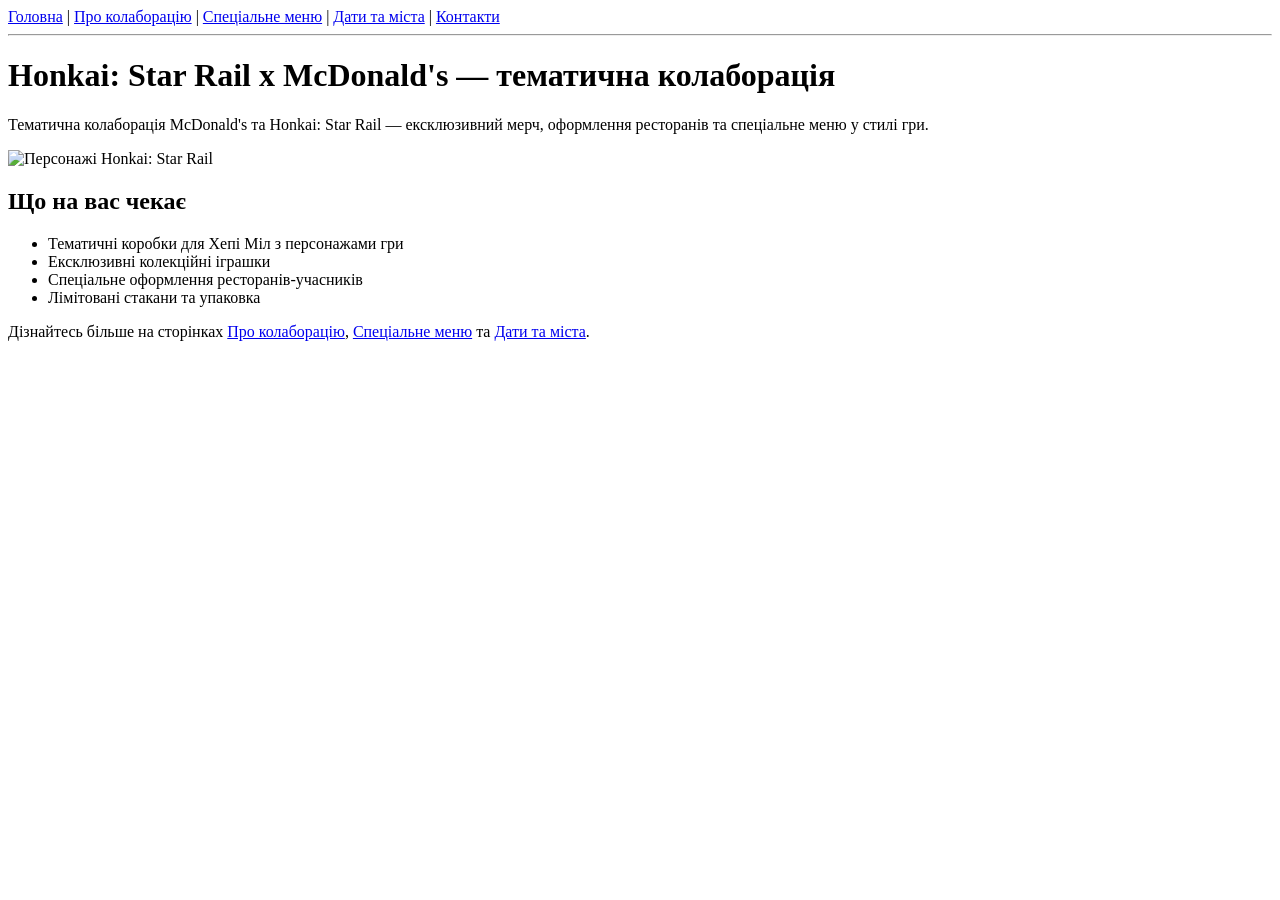
==== index.html @ 2c758a6c "Add files via upload" ====
<!DOCTYPE html>
<html lang="uk">
<head>
<meta charset="UTF-8">
<title>Головна — Honkai: Star Rail x McDonald's</title>
</head>
<body>

<nav>
  <a href="index.html">Головна</a> |
  <a href="about.html">Про колаборацію</a> |
  <a href="menu.html">Спеціальне меню</a> |
  <a href="cities.html">Дати та міста</a> |
  <a href="contacts.html">Контакти</a>
</nav>
<hr>

<h1>Honkai: Star Rail x McDonald's — тематична колаборація</h1>
<p>Тематична колаборація McDonald's та Honkai: Star Rail — ексклюзивний мерч, оформлення ресторанів та спеціальне меню у стилі гри.</p>

<img src="https://static.wikia.nocookie.net/honkai-star-rail/images/4/48/%D0%91%D0%B0%D0%BD%D0%BD%D0%B5%D1%80_%D0%B2%D0%B5%D1%80%D1%81%D0%B8%D0%B8_0.70.png/revision/latest?cb=20230219113733&path-prefix=ru" alt="Персонажі Honkai: Star Rail" width="690">

<h2>Що на вас чекає</h2>
<ul>
  <li>Тематичні коробки для Хепі Міл з персонажами гри</li>
  <li>Ексклюзивні колекційні іграшки</li>
  <li>Спеціальне оформлення ресторанів-учасників</li>
  <li>Лімітовані стакани та упаковка</li>
</ul>

<p>Дізнайтесь більше на сторінках <a href="about.html">Про колаборацію</a>, <a href="menu.html">Спеціальне меню</a> та <a href="cities.html">Дати та міста</a>.</p>

</body>
</html>
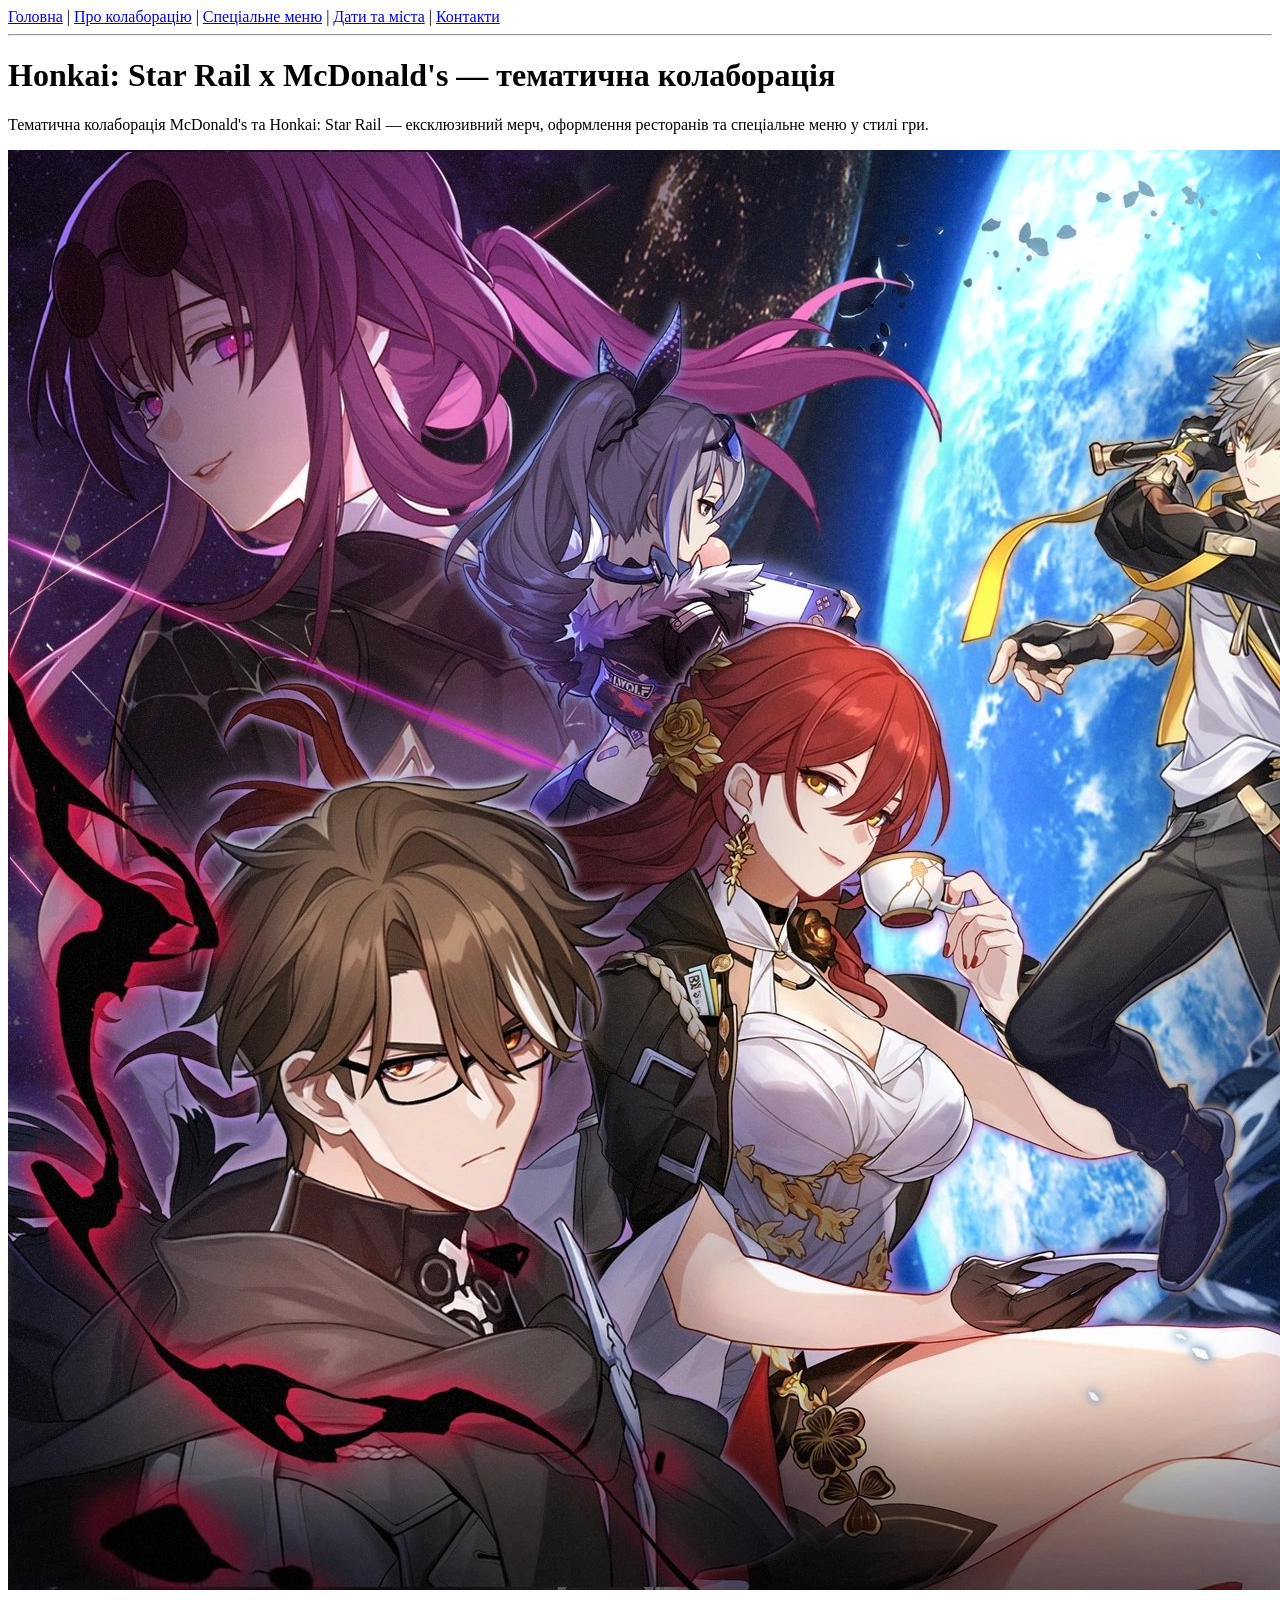
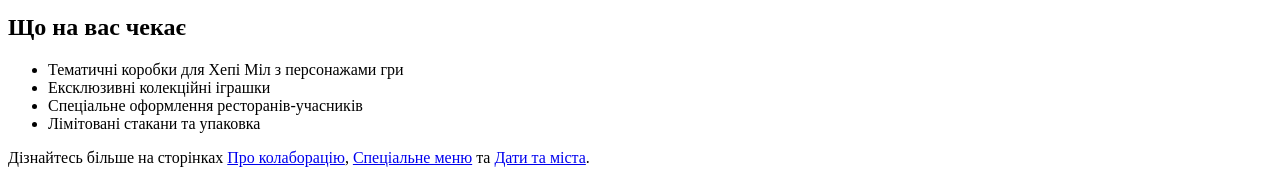
==== commit 7fd9e72a: "Update image source and HTML content Replaced image source with a new photo and updated HTML structu" ====
--- a/index.html
+++ b/index.html
@@ -18,8 +18,7 @@
 <h1>Honkai: Star Rail x McDonald's — тематична колаборація</h1>
 <p>Тематична колаборація McDonald's та Honkai: Star Rail — ексклюзивний мерч, оформлення ресторанів та спеціальне меню у стилі гри.</p>
 
-<img src="https://static.wikia.nocookie.net/honkai-star-rail/images/4/48/%D0%91%D0%B0%D0%BD%D0%BD%D0%B5%D1%80_%D0%B2%D0%B5%D1%80%D1%81%D0%B8%D0%B8_0.70.png/revision/latest?cb=20230219113733&path-prefix=ru" alt="Персонажі Honkai: Star Rail" width="690">
-
+<img src="photo_2026-11-01_23-27-20.jpg">
 <h2>Що на вас чекає</h2>
 <ul>
   <li>Тематичні коробки для Хепі Міл з персонажами гри</li>
@@ -31,4 +30,4 @@
 <p>Дізнайтесь більше на сторінках <a href="about.html">Про колаборацію</a>, <a href="menu.html">Спеціальне меню</a> та <a href="cities.html">Дати та міста</a>.</p>
 
 </body>
-</html>+</html>
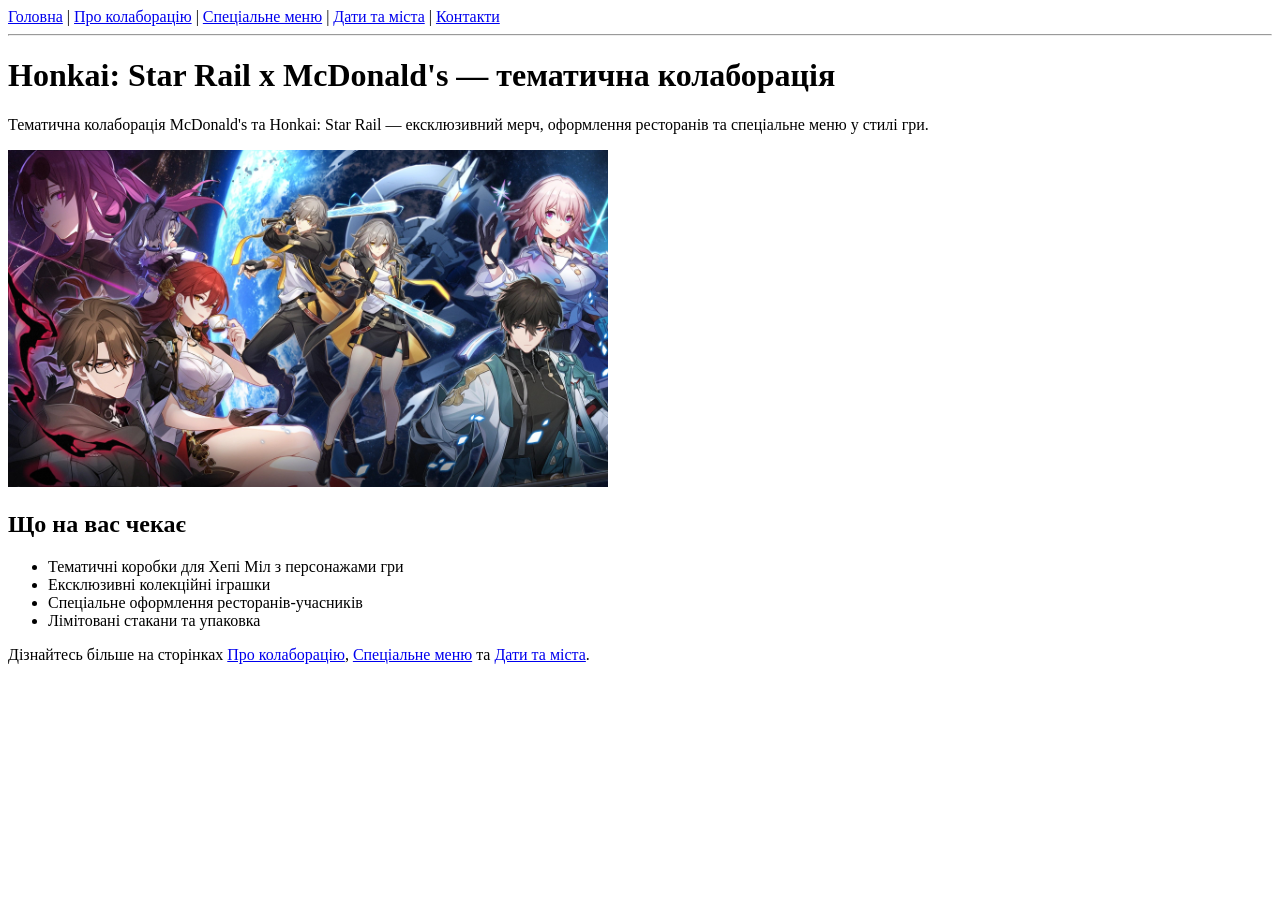
==== commit 5cc5f68a: "Add width attribute to image in index.html Added width attribute to the image for better layout." ====
--- a/index.html
+++ b/index.html
@@ -18,7 +18,7 @@
 <h1>Honkai: Star Rail x McDonald's — тематична колаборація</h1>
 <p>Тематична колаборація McDonald's та Honkai: Star Rail — ексклюзивний мерч, оформлення ресторанів та спеціальне меню у стилі гри.</p>
 
-<img src="photo_2026-11-01_23-27-20.jpg">
+<img src="photo_2026-11-01_23-27-20.jpg" width="600">
 <h2>Що на вас чекає</h2>
 <ul>
   <li>Тематичні коробки для Хепі Міл з персонажами гри</li>
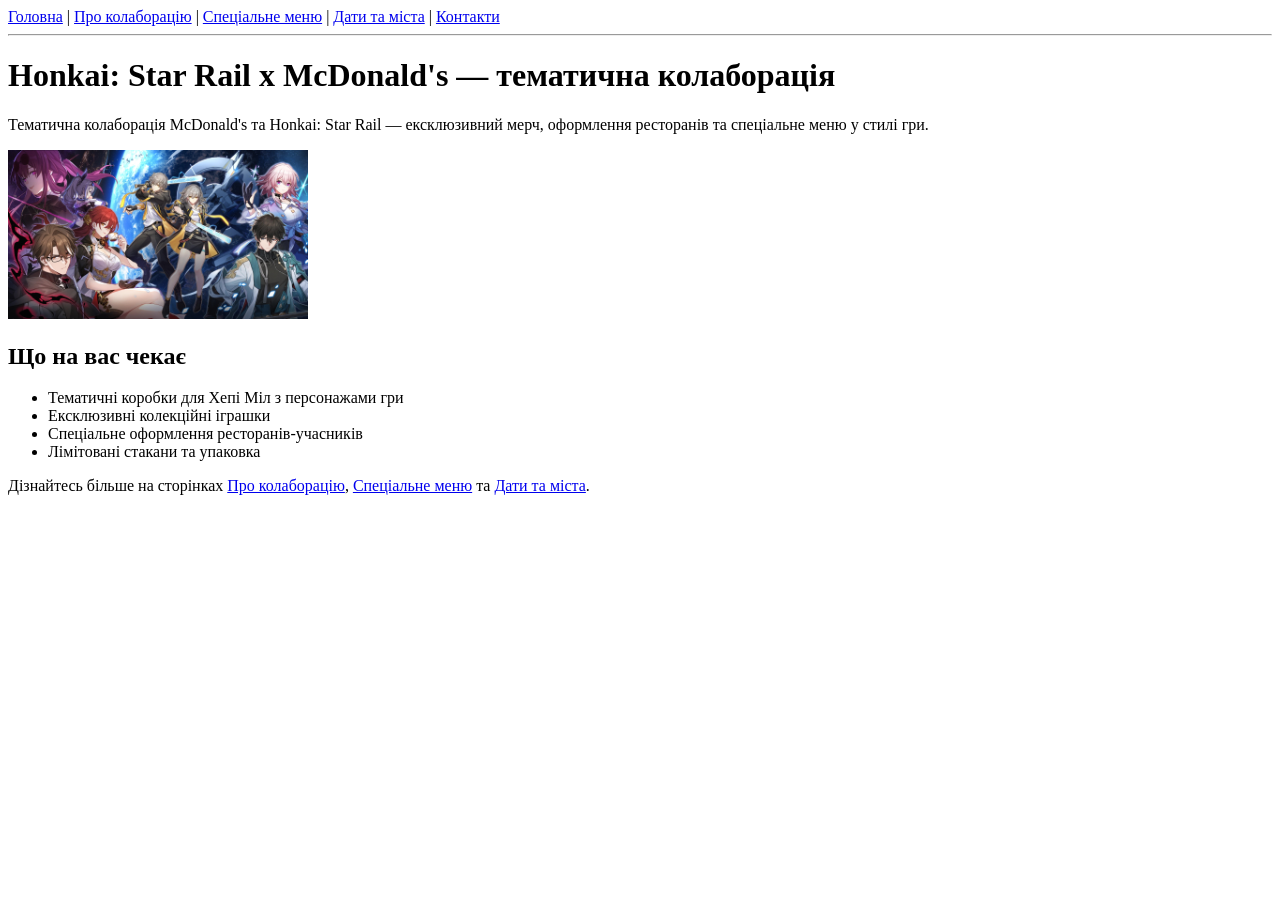
==== commit 8bb92cab: "Adjust image width and fix HTML structure Updated image width and corrected HTML formatting." ====
--- a/index.html
+++ b/index.html
@@ -18,7 +18,7 @@
 <h1>Honkai: Star Rail x McDonald's — тематична колаборація</h1>
 <p>Тематична колаборація McDonald's та Honkai: Star Rail — ексклюзивний мерч, оформлення ресторанів та спеціальне меню у стилі гри.</p>
 
-<img src="photo_2026-11-01_23-27-20.jpg" width="600">
+<img src="photo_2026-11-01_23-27-20.jpg" width="300">
 <h2>Що на вас чекає</h2>
 <ul>
   <li>Тематичні коробки для Хепі Міл з персонажами гри</li>
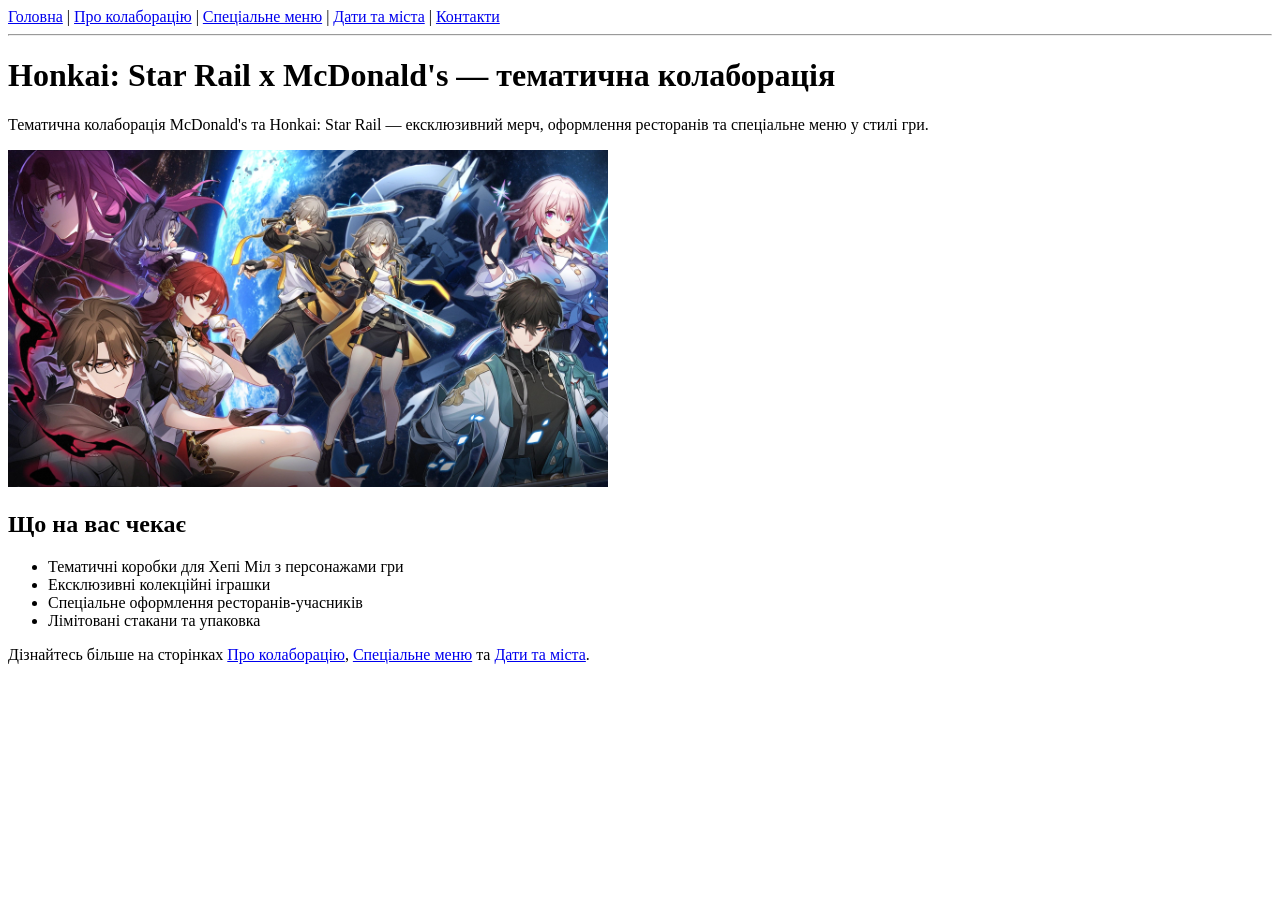
==== commit a9c94f63: "Adjust image size and correct HTML formatting Updated image width and fixed formatting issues." ====
--- a/index.html
+++ b/index.html
@@ -18,7 +18,7 @@
 <h1>Honkai: Star Rail x McDonald's — тематична колаборація</h1>
 <p>Тематична колаборація McDonald's та Honkai: Star Rail — ексклюзивний мерч, оформлення ресторанів та спеціальне меню у стилі гри.</p>
 
-<img src="photo_2026-11-01_23-27-20.jpg" width="300">
+<img src="photo_2026-11-01_23-27-20.jpg" style="width: 600px; height: auto;">
 <h2>Що на вас чекає</h2>
 <ul>
   <li>Тематичні коробки для Хепі Міл з персонажами гри</li>
